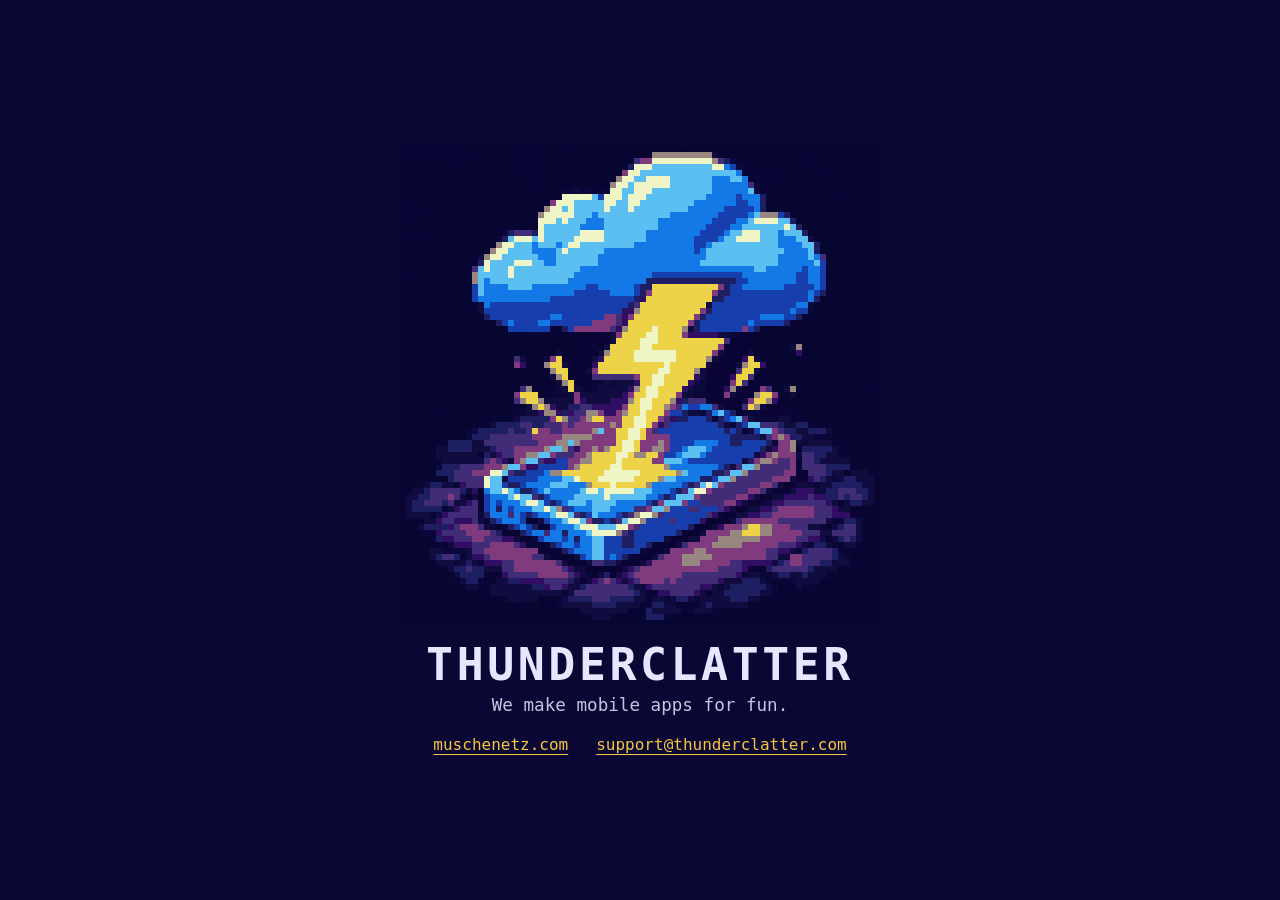
==== index.html @ 5c3bbb28 "Thunderclatter landing page Co-Authored-By: Claude Sonnet 5.5 <noreply@anthropic.com>" ====
<!doctype html>
<html lang="en">
<head>
  <meta charset="utf-8">
  <meta name="viewport" content="width=device-width, initial-scale=1">
  <title>Thunderclatter</title>
  <meta name="description" content="Thunderclatter makes mobile apps for fun.">
  <meta name="theme-color" content="#0a0735">
  <link rel="icon" href="assets/thunderclatter.png" type="image/png">
  <link rel="stylesheet" href="style.css">
</head>
<body>
  <main>
    <img class="logo" src="assets/thunderclatter.png" width="80" height="80"
         alt="Pixel-art storm cloud striking a phone with lightning">
    <h1>Thunderclatter</h1>
    <p>We make mobile apps for fun.</p>
    <nav>
      <a href="https://muschenetz.com">muschenetz.com</a>
      <a href="mailto:support@thunderclatter.com">support@thunderclatter.com</a>
    </nav>
  </main>
</body>
</html>
---- style.css ----
:root { --bg: #0a0735; --fg: #e8e6ff; --accent: #f5c542; }
* { box-sizing: border-box; }
html, body { height: 100%; margin: 0; }
body {
  background: var(--bg);
  color: var(--fg);
  font-family: ui-monospace, "SF Mono", Menlo, Consolas, monospace;
  display: grid;
  place-items: center;
  padding: 16px;
}
main { text-align: center; }
.logo {
  width: min(480px, 80vw);
  height: auto;
  aspect-ratio: 1;
  image-rendering: pixelated;
  image-rendering: crisp-edges;
  image-rendering: pixelated;
}
h1 { margin: 8px 0 4px; font-size: clamp(1.8rem, 6vw, 2.8rem); letter-spacing: .08em; text-transform: uppercase; }
p { margin: 0 0 20px; font-size: 1.1rem; opacity: .85; }
nav { display: flex; gap: 12px 28px; justify-content: center; flex-wrap: wrap; }
a { color: var(--accent); text-underline-offset: 4px; }
a:hover, a:focus-visible { color: #fff; }
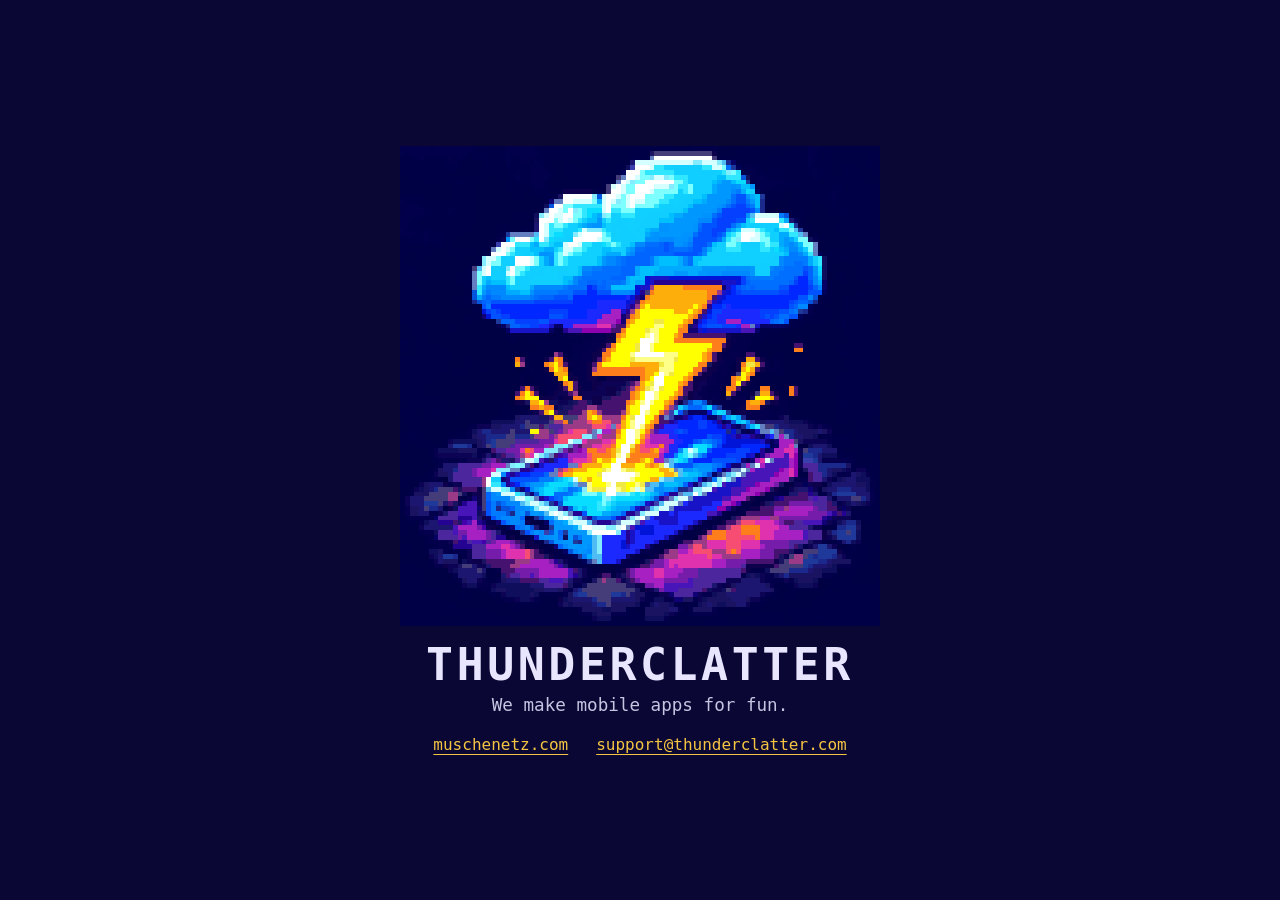
==== commit 3102df5a: "Make the pixel art more vibrant: more colours, boosted saturation, 100x100 Co-Authored-By: Claude So" ====
--- a/index.html
+++ b/index.html
@@ -11,7 +11,7 @@
 </head>
 <body>
   <main>
-    <img class="logo" src="assets/thunderclatter.png" width="80" height="80"
+    <img class="logo" src="assets/thunderclatter.png" width="100" height="100"
          alt="Pixel-art storm cloud striking a phone with lightning">
     <h1>Thunderclatter</h1>
     <p>We make mobile apps for fun.</p>
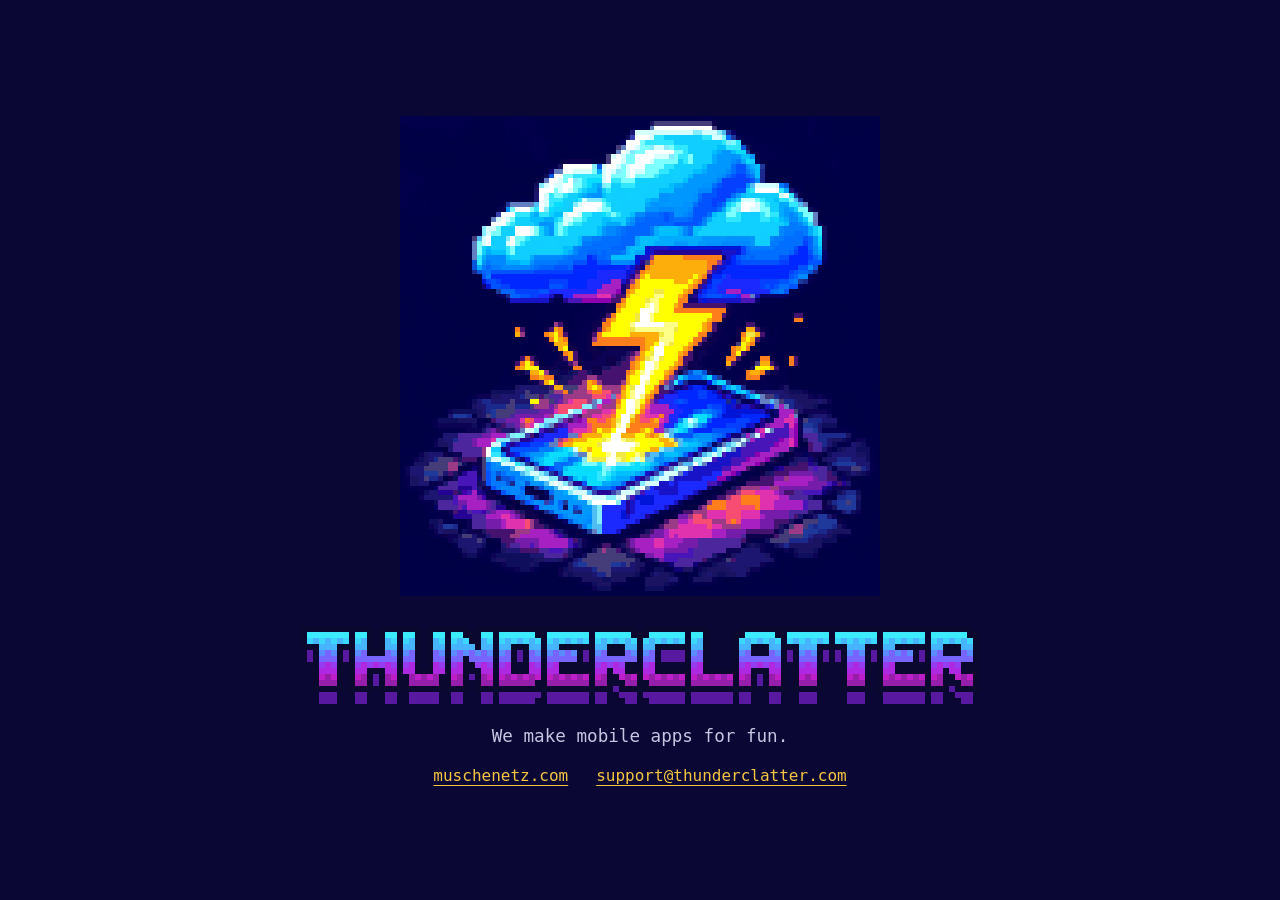
==== commit 17f9f2ed: "Pixel-art gradient wordmark Co-Authored-By: Claude Sonnet 5.5 <noreply@anthropic.com>" ====
--- a/index.html
+++ b/index.html
@@ -13,7 +13,7 @@
   <main>
     <img class="logo" src="assets/thunderclatter.png" width="100" height="100"
          alt="Pixel-art storm cloud striking a phone with lightning">
-    <h1>Thunderclatter</h1>
+    <h1><img class="title" src="assets/title.png" width="115" height="15" alt="Thunderclatter"></h1>
     <p>We make mobile apps for fun.</p>
     <nav>
       <a href="https://muschenetz.com">muschenetz.com</a>
--- a/style.css
+++ b/style.css
@@ -18,7 +18,8 @@
   image-rendering: crisp-edges;
   image-rendering: pixelated;
 }
-h1 { margin: 8px 0 4px; font-size: clamp(1.8rem, 6vw, 2.8rem); letter-spacing: .08em; text-transform: uppercase; }
+h1 { margin: 20px 0 16px; line-height: 0; }
+.title { width: min(690px, 92vw); height: auto; image-rendering: pixelated; }
 p { margin: 0 0 20px; font-size: 1.1rem; opacity: .85; }
 nav { display: flex; gap: 12px 28px; justify-content: center; flex-wrap: wrap; }
 a { color: var(--accent); text-underline-offset: 4px; }
